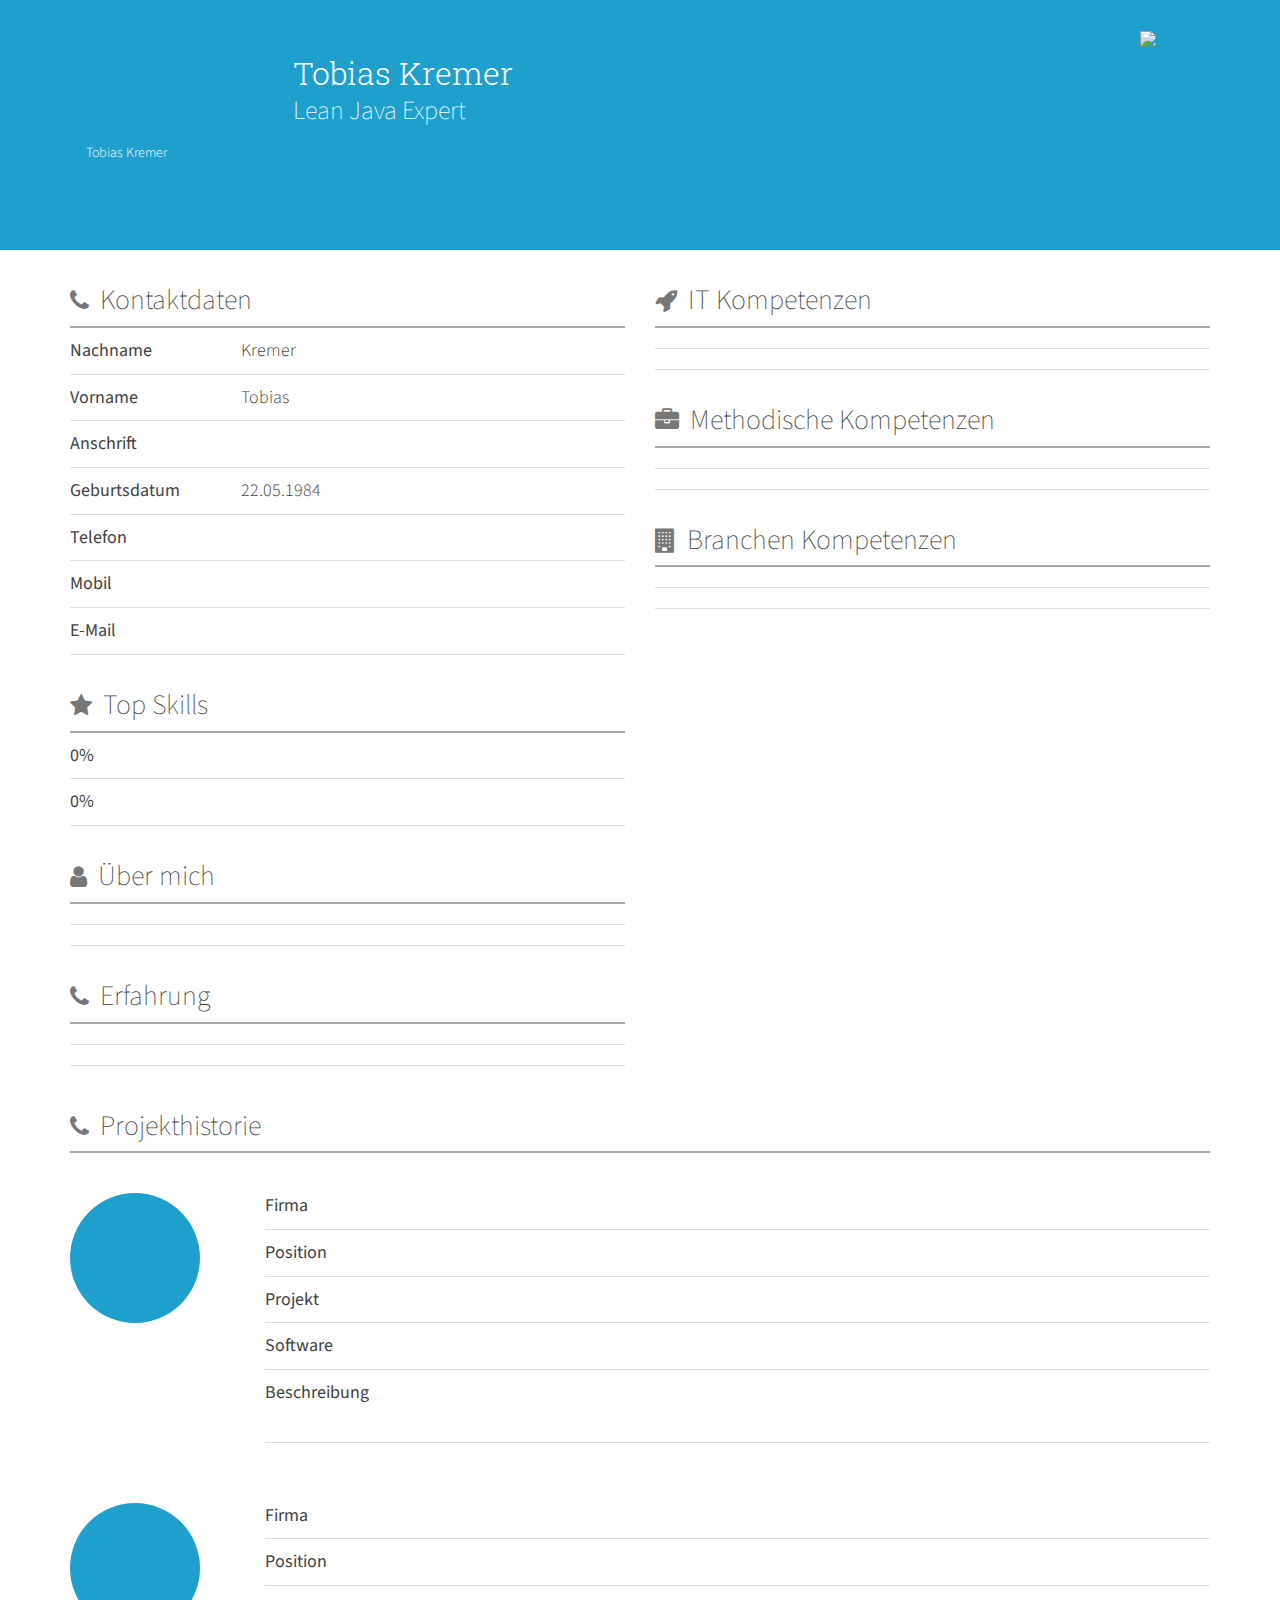
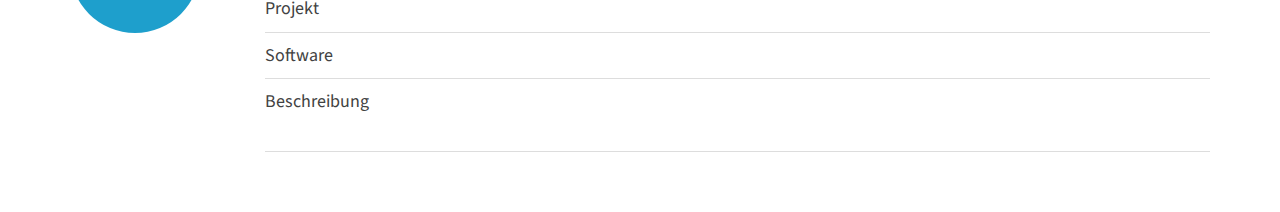
==== index.html @ e53ec6ad "Initialized SeeVee files for branch master" ====
<!DOCTYPE html>

<html>
<head>
<meta http-equiv="X-UA-Compatible" content="IE=edge" />
<meta http-equiv="Content-Type" content="text/html; charset=UTF-8" />
<meta name="viewport" content="width=device-width, initial-scale=1" />
<meta name="robots" content="noindex, nofollow" />
<title>Tobias Kremer</title>


<link rel="stylesheet" href="https://maxcdn.bootstrapcdn.com/bootstrap/3.3.1/css/bootstrap.min.css" />
<link href="https://fonts.googleapis.com/css?family=Source+Sans+Pro:200,300,400|Roboto+Slab" rel="stylesheet" type="text/css" />
<link href="https://maxcdn.bootstrapcdn.com/font-awesome/4.2.0/css/font-awesome.min.css" rel="stylesheet" />
<link rel="stylesheet" href="./basic.css" />
<!--[if lt IE 9]>
    <script src="https://oss.maxcdn.com/html5shiv/3.7.2/html5shiv.min.js"></script>
    <script src="https://oss.maxcdn.com/respond/1.4.2/respond.min.js"></script>
    <![endif]-->
</head>
<body>

	<header>
		<div class="container">
			<div class="row">
				<div class="col-sm-9">
					<span class="avatar">
						<img src="./avatar.jpg" alt="Tobias Kremer" />
					</span> 
					<span class="header-info"> 
						<span class="name">Tobias Kremer</span> 
						<span class="jobtitle">Lean Java Expert</span>
						<span class="qualification"></span>
						<span class="qualificationalinstitution"></span>
					</span>
				</div>
				<div class="col-sm-3 text-right header-logo">
					<a href="http://www.comsysto.com"> 
						<img src="./comsysto.png" alt="comSysto" />
					</a>
				</div>
			</div>
		</div>
	</header>

	<div class="container cv">
		<div class="row">
			<div class="col-md-6">
				<h3>
					<i class="fa fa-phone"></i> Kontaktdaten
				</h3>
				<p>
					<span class="key">Nachname</span>
					<span>Kremer</span>
				</p>
				<p>
					<span class="key">Vorname</span>
					<span>Tobias</span>
				</p>

				<p>
					<span class="key">Anschrift</span> 
					<span>  </span>
				</p>
				<p>
					<span class="key">Geburtsdatum</span> 
					<span>22.05.1984</span>
				</p>
				<p>
					<span class="key">Telefon</span>
					<span></span>
				</p>
				<p>
					<span class="key">Mobil</span>
					<span></span>
				</p>
				<p>
					<span class="key">E-Mail</span>
					<span>
						<a href="mailto:"></a>
					</span>
				</p>

				<h3>
					<i class="fa fa-star"></i> Top Skills
				</h3>
				<div>
					<p>
						<span class="key">0%</span> <span></span>
					</p>
				</div>
				<div>
					<p>
						<span class="key">0%</span> <span></span>
					</p>
				</div>

				<h3>
					<i class="fa fa-user"></i> Über mich
				</h3>
				<div>
					<p></p>
				</div>
				<div>
					<p></p>
				</div>

				<h3>
					<i class="fa fa-phone"></i> Erfahrung
				</h3>
				<div>
					<p></p>
				</div>
				<div>
					<p></p>
				</div>
			</div>
			<div class="col-md-6">
				<h3>
					<i class="fa fa-rocket"></i> IT Kompetenzen
				</h3>
				<div>
					<p></p>
				</div>
				<div>
					<p></p>
				</div>

				<h3>
					<i class="fa fa-briefcase"></i> Methodische Kompetenzen
				</h3>
				<div>
					<p></p>
				</div>
				<div>
					<p></p>
				</div>

				<h3>
					<i class="fa fa-building"></i> Branchen Kompetenzen
				</h3>
				<div>
					<p></p>
				</div>
				<div>
					<p></p>
				</div>
			</div>

		</div>
		<div class="row">
			<div class="col-xs-12">
				<h3>
					<i class="fa fa-phone"></i> Projekthistorie
				</h3>
			</div>
			<div class="clearfix"></div>
			<div class="project first clearfix">
				<div class="col-md-2 circle">
					<span>
						
						
					</span>
				</div>
				<div class="col-md-10">
					<p>
						<span class="key">Firma</span>
						<span></span>
					</p>
					<p>
						<span class="key">Position</span>
						<span></span>
					</p>
					<p>
						<span class="key">Projekt</span> 
						<span></span>
					</p>
					<p>
						<span class="key">Software</span> 
						<span> 
							
								<span class="label label-primary"></span>
							 
							
								<span class="label label-primary"></span>
							
						</span>
					</p>
					<p>
						<span class="key">Beschreibung</span> 
						<span> 
							<span></span> <br />
						</span> 
						<span> 
							<span></span> <br />
						</span>
					</p>
				</div>
			</div>
			<div class="project first clearfix">
				<div class="col-md-2 circle">
					<span>
						
						
					</span>
				</div>
				<div class="col-md-10">
					<p>
						<span class="key">Firma</span>
						<span></span>
					</p>
					<p>
						<span class="key">Position</span>
						<span></span>
					</p>
					<p>
						<span class="key">Projekt</span> 
						<span></span>
					</p>
					<p>
						<span class="key">Software</span> 
						<span> 
							
								<span class="label label-primary"></span>
							 
							
								<span class="label label-primary"></span>
							
						</span>
					</p>
					<p>
						<span class="key">Beschreibung</span> 
						<span> 
							<span></span> <br />
						</span> 
						<span> 
							<span></span> <br />
						</span>
					</p>
				</div>
			</div>
		</div>
	</div>

	<script src="https://ajax.googleapis.com/ajax/libs/jquery/1.11.1/jquery.min.js"></script>
	<script src="./cv.js"></script>
</body>
</html>
---- basic.css ----
/* cv css */

body {
    color: #424242;
    font-family: 'Source Sans Pro', sans-serif;
    font-weight: 300;
}
a {
    color: #1E9FCC;
    text-decoration: underline;
}



header {
    background: #1E9FCC;
    color: #fff;
    height: 250px;
    position: fixed;
    width: 100%;
    z-index: 5;
    transition: height 500ms;
}
header .avatar {
    display: inline-block;
    line-height: 250px;
    vertical-align: top;
}
header .avatar img {
    border-radius: 100%;
    display: inline-block;
    height: 196px;
    width: 196px;
    transition: height 500ms, width 500ms;
}
header .header-info {
    display: inline-block;
    padding: 50px 0 0 24px;
}
header .name,
header .jobtitle,
header .qualification,
header .qualificationalinstitution {
    display: block;
}
header .name {
    font-family: 'Roboto Slab', serif;
    font-size: 32px;
} 
header .jobtitle {
    font-size: 26px;
    font-weight: 200;
    line-height: 30px;
    padding-bottom: 26px;
}
header .qualification,
header .qualificationalinstitution {
    color: #AFD3DF;
    font-size: 18px;
}
header .header-logo {
    margin-top: 30px;
}
/* Shrinking should only happen on desktops */
@media(min-width: 768px) {
    .shrink {
        height: 90px;
    }
    .shrink .avatar {
        line-height: 90px;
    }
    .shrink  .avatar img {
        height: 64px;
        width: 64px;
    }
    .shrink .header-info {
        padding: 20px 0 0 20px;
    }
    .shrink  .name {
        font-size: 22px;
    } 
    .shrink  .jobtitle {
        font-size: 18px;
        line-height: 20px;
    }
    .shrink  .qualification,
    .shrink  .qualificationalinstitution {
        display: none;
    }
    .shrink .header-logo {
        margin-top: 25px;
    }
    .shrink-cv {
        padding-top: 140px;
    }
}


.cv {
    font-size: 18px;
    font-weight: 300;
    padding-top: 250px;
}

h3 {
    border-bottom: 2px solid #aaa;
    font-size: 28px;
    font-weight: 200;
    padding: 15px 0 10px 0;
}
h3 i.fa {
    color: #777;
    font-size: 24px;
    padding-right: 5px;
}
.cv p {
    border-bottom: 1px solid #ddd;
    padding: 0 0 10px 0;
}
.cv p span {
    display: inline-block;
    vertical-align: top;
    width: 69%;
}
.cv p span.label {
    width: auto;
}
.cv p .key {
    font-weight: 400;
    width: 30%;
}

.circle {
}
.circle span {
    background: #1E9FCC;
    border-radius: 100%;
    color: #fff;
    display: table-cell;
    height: 130px;
    text-align: center;
    vertical-align: middle;
    width: 130px;
}
.project {
    margin-top: 30px;
    background: transparent url(/images/cv/line.png) repeat-y 79px 50px;
    padding-bottom: 50px;
}
.project ~ .project {
    margin-top: 0;
    
}

@media(max-width: 768px) {
    header {
        height: auto;
        position: relative;
    }
    header .avatar {
        display: block;
        text-align: center;
    }
    header .header-info {
        display: block;
        padding: 0 0 0 0;
        text-align: center;
    }
    header .name {
        font-family: 'Roboto Slab', serif;
        font-size: 28px;
    } 
    header .jobtitle {
        font-size: 24px;
        line-height: 30px;
        padding-bottom: 22px;
    }
    header .header-logo {
        margin-top: 50px;
        padding-bottom: 30px;
        text-align: center;
    }
    .cv {
        padding-top: 0;
    }
    

    .circle {
    }
    .circle span {
        border-radius: 4px;
        display: block;
        height: auto;
        margin: 0 0 15px 0;
        padding: 15px 0;
        text-align: center;
        width: 100%;
    }
    .project {
        margin-top: 30px;
        background: none;
        padding-bottom: 50px;
    }
    .project ~ .project {
        margin-top: 0;
        
    }
}
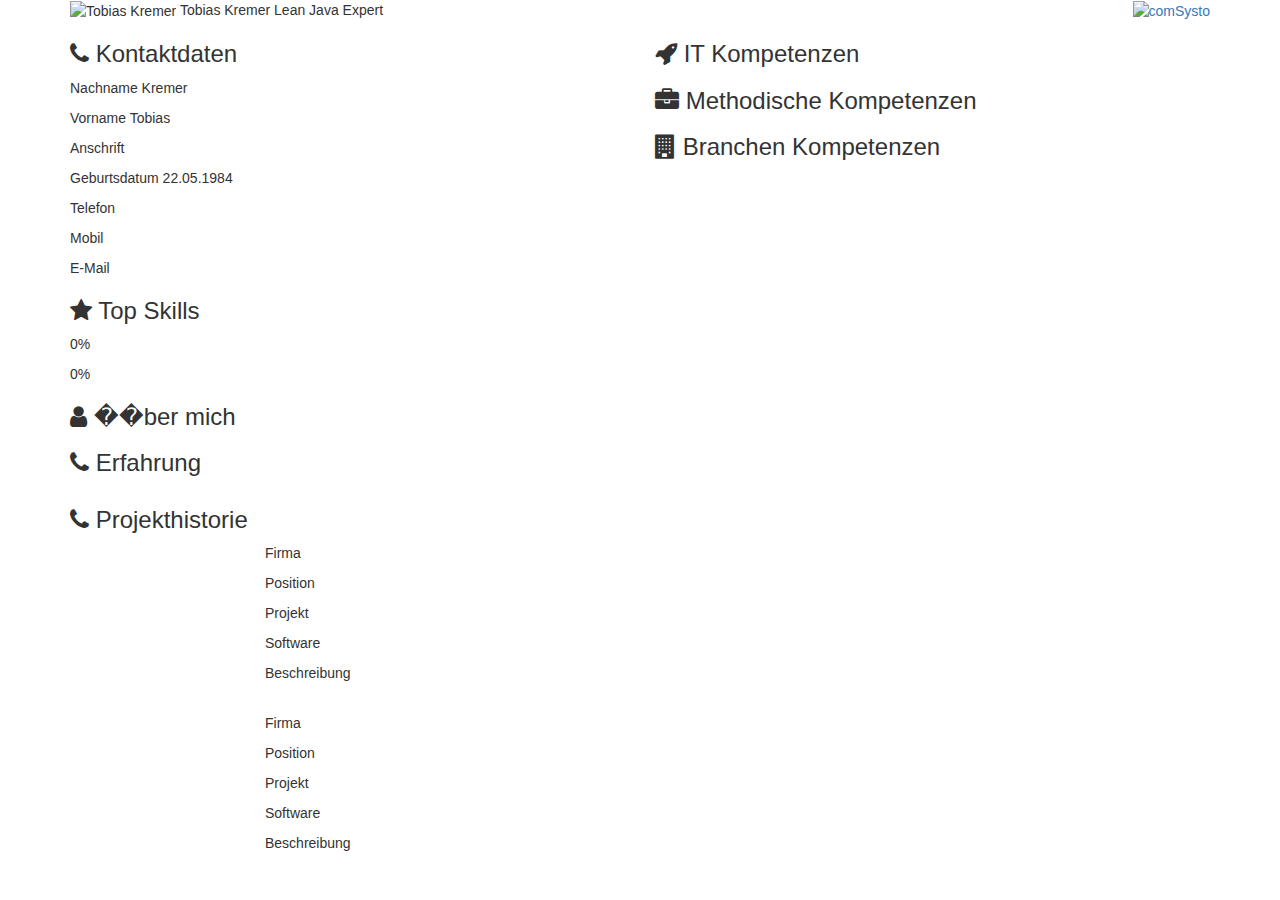
==== commit 9d428e01: "Initialized SeeVee files for branch master" ====
--- a/index.html
+++ b/index.html
@@ -12,7 +12,7 @@
 <link rel="stylesheet" href="https://maxcdn.bootstrapcdn.com/bootstrap/3.3.1/css/bootstrap.min.css" />
 <link href="https://fonts.googleapis.com/css?family=Source+Sans+Pro:200,300,400|Roboto+Slab" rel="stylesheet" type="text/css" />
 <link href="https://maxcdn.bootstrapcdn.com/font-awesome/4.2.0/css/font-awesome.min.css" rel="stylesheet" />
-<link rel="stylesheet" href="./basic.css" />
+<link rel="stylesheet" href="http://comsysto.github.io/seevee-static/comsysto/1/css/main.css" />
 <!--[if lt IE 9]>
     <script src="https://oss.maxcdn.com/html5shiv/3.7.2/html5shiv.min.js"></script>
     <script src="https://oss.maxcdn.com/respond/1.4.2/respond.min.js"></script>
@@ -36,7 +36,7 @@
 				</div>
 				<div class="col-sm-3 text-right header-logo">
 					<a href="http://www.comsysto.com"> 
-						<img src="./comsysto.png" alt="comSysto" />
+						<img src="http://comsysto.github.io/seevee-static/comsysto/1/img/comsysto.png" alt="comSysto" />
 					</a>
 				</div>
 			</div>
@@ -96,7 +96,7 @@
 				</div>
 
 				<h3>
-					<i class="fa fa-user"></i> Über mich
+					<i class="fa fa-user"></i> ��ber mich
 				</h3>
 				<div>
 					<p></p>
@@ -243,6 +243,6 @@
 	</div>
 
 	<script src="https://ajax.googleapis.com/ajax/libs/jquery/1.11.1/jquery.min.js"></script>
-	<script src="./cv.js"></script>
+	<script src="http://comsysto.github.io/seevee-static/comsysto/1/js/cv.js"></script>
 </body>
 </html>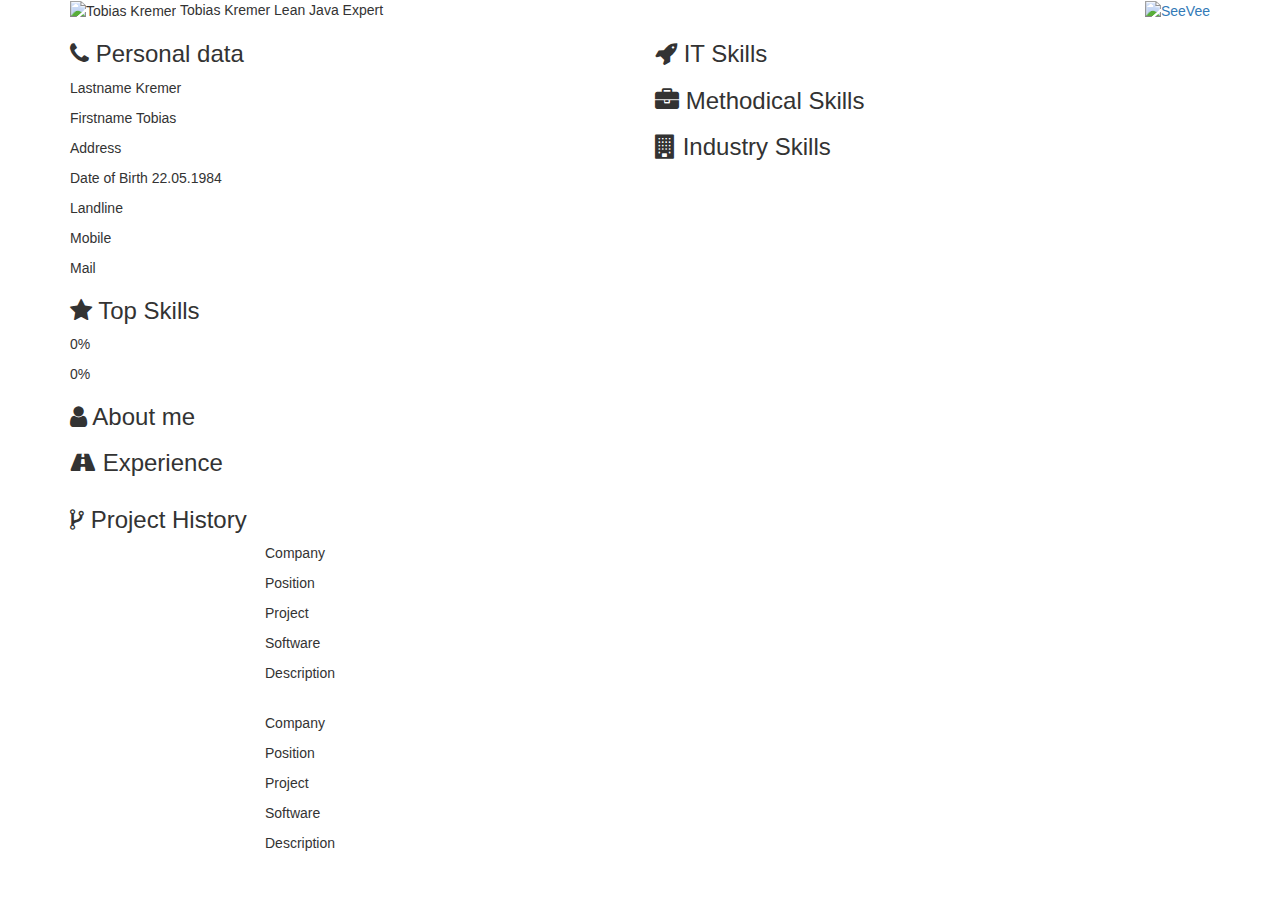
==== commit aef1eb66: "Initialized SeeVee files for branch master" ====
--- a/index.html
+++ b/index.html
@@ -2,30 +2,30 @@
 
 <html>
 <head>
-<meta http-equiv="X-UA-Compatible" content="IE=edge" />
-<meta http-equiv="Content-Type" content="text/html; charset=UTF-8" />
-<meta name="viewport" content="width=device-width, initial-scale=1" />
-<meta name="robots" content="noindex, nofollow" />
-<title>Tobias Kremer</title>
-
-
-<link rel="stylesheet" href="https://maxcdn.bootstrapcdn.com/bootstrap/3.3.1/css/bootstrap.min.css" />
-<link href="https://fonts.googleapis.com/css?family=Source+Sans+Pro:200,300,400|Roboto+Slab" rel="stylesheet" type="text/css" />
-<link href="https://maxcdn.bootstrapcdn.com/font-awesome/4.2.0/css/font-awesome.min.css" rel="stylesheet" />
-<link rel="stylesheet" href="http://comsysto.github.io/seevee-static/comsysto/1/css/main.css" />
-<!--[if lt IE 9]>
+    <meta http-equiv="X-UA-Compatible" content="IE=edge" />
+    <meta http-equiv="Content-Type" content="text/html; charset=UTF-8" />
+    <meta name="viewport" content="width=device-width, initial-scale=1" />
+    <meta name="robots" content="noindex, nofollow" />
+    <title>Tobias Kremer</title>
+
+
+    <link rel="stylesheet" href="https://maxcdn.bootstrapcdn.com/bootstrap/3.3.1/css/bootstrap.min.css" />
+    <link href="https://fonts.googleapis.com/css?family=Source+Sans+Pro:200,300,400|Roboto+Slab" rel="stylesheet" type="text/css" />
+    <link href="https://maxcdn.bootstrapcdn.com/font-awesome/4.2.0/css/font-awesome.min.css" rel="stylesheet" />
+    <link rel="stylesheet" href="https://comsysto.github.io/seevee-static/seevee/1/css/basic.css" />
+    <!--[if lt IE 9]>
     <script src="https://oss.maxcdn.com/html5shiv/3.7.2/html5shiv.min.js"></script>
     <script src="https://oss.maxcdn.com/respond/1.4.2/respond.min.js"></script>
     <![endif]-->
 </head>
 <body>
 
-	<header>
-		<div class="container">
-			<div class="row">
-				<div class="col-sm-9">
+<header>
+    <div class="container">
+        <div class="row">
+            <div class="col-sm-9">
 					<span class="avatar">
-						<img src="./avatar.jpg" alt="Tobias Kremer" />
+						<img alt="Tobias Kremer" src="https://avatars.githubusercontent.com/u/3518245?v=3" />
 					</span> 
 					<span class="header-info"> 
 						<span class="name">Tobias Kremer</span> 
@@ -33,216 +33,216 @@
 						<span class="qualification"></span>
 						<span class="qualificationalinstitution"></span>
 					</span>
-				</div>
-				<div class="col-sm-3 text-right header-logo">
-					<a href="http://www.comsysto.com"> 
-						<img src="http://comsysto.github.io/seevee-static/comsysto/1/img/comsysto.png" alt="comSysto" />
-					</a>
-				</div>
-			</div>
-		</div>
-	</header>
-
-	<div class="container cv">
-		<div class="row">
-			<div class="col-md-6">
-				<h3>
-					<i class="fa fa-phone"></i> Kontaktdaten
-				</h3>
-				<p>
-					<span class="key">Nachname</span>
-					<span>Kremer</span>
-				</p>
-				<p>
-					<span class="key">Vorname</span>
-					<span>Tobias</span>
-				</p>
-
-				<p>
-					<span class="key">Anschrift</span> 
+            </div>
+            <div class="col-sm-3 text-right header-logo">
+                <a href="https://github.com/seeveebot">
+                    <img src="https://comsysto.github.io/seevee-static/seevee/1/img/logo.png" alt="SeeVee" />
+                </a>
+            </div>
+        </div>
+    </div>
+</header>
+
+<div class="container cv">
+    <div class="row">
+        <div class="col-md-6">
+            <h3>
+                <i class="fa fa-phone"></i> Personal data
+            </h3>
+            <p>
+                <span class="key">Lastname</span>
+                <span>Kremer</span>
+            </p>
+            <p>
+                <span class="key">Firstname</span>
+                <span>Tobias</span>
+            </p>
+
+            <p>
+                <span class="key">Address</span>
 					<span>  </span>
-				</p>
-				<p>
-					<span class="key">Geburtsdatum</span> 
+            </p>
+            <p>
+                <span class="key">Date of Birth</span>
 					<span>22.05.1984</span>
-				</p>
-				<p>
-					<span class="key">Telefon</span>
+            </p>
+            <p>
+                <span class="key">Landline</span>
 					<span></span>
-				</p>
-				<p>
-					<span class="key">Mobil</span>
+            </p>
+            <p>
+                <span class="key">Mobile</span>
 					<span></span>
-				</p>
-				<p>
-					<span class="key">E-Mail</span>
+            </p>
+            <p>
+                <span class="key">Mail</span>
 					<span>
 						<a href="mailto:"></a>
 					</span>
-				</p>
-
-				<h3>
-					<i class="fa fa-star"></i> Top Skills
-				</h3>
-				<div>
-					<p>
-						<span class="key">0%</span> <span></span>
-					</p>
-				</div>
-				<div>
-					<p>
-						<span class="key">0%</span> <span></span>
-					</p>
-				</div>
-
-				<h3>
-					<i class="fa fa-user"></i> ��ber mich
-				</h3>
-				<div>
-					<p></p>
-				</div>
-				<div>
-					<p></p>
-				</div>
-
-				<h3>
-					<i class="fa fa-phone"></i> Erfahrung
-				</h3>
-				<div>
-					<p></p>
-				</div>
-				<div>
-					<p></p>
-				</div>
-			</div>
-			<div class="col-md-6">
-				<h3>
-					<i class="fa fa-rocket"></i> IT Kompetenzen
-				</h3>
-				<div>
-					<p></p>
-				</div>
-				<div>
-					<p></p>
-				</div>
-
-				<h3>
-					<i class="fa fa-briefcase"></i> Methodische Kompetenzen
-				</h3>
-				<div>
-					<p></p>
-				</div>
-				<div>
-					<p></p>
-				</div>
-
-				<h3>
-					<i class="fa fa-building"></i> Branchen Kompetenzen
-				</h3>
-				<div>
-					<p></p>
-				</div>
-				<div>
-					<p></p>
-				</div>
-			</div>
-
-		</div>
-		<div class="row">
-			<div class="col-xs-12">
-				<h3>
-					<i class="fa fa-phone"></i> Projekthistorie
-				</h3>
-			</div>
-			<div class="clearfix"></div>
-			<div class="project first clearfix">
-				<div class="col-md-2 circle">
+            </p>
+
+            <h3>
+                <i class="fa fa-star"></i> Top Skills
+            </h3>
+            <div>
+                <p>
+                    <span class="key">0%</span> <span></span>
+                </p>
+            </div>
+            <div>
+                <p>
+                    <span class="key">0%</span> <span></span>
+                </p>
+            </div>
+
+            <h3>
+                <i class="fa fa-user"></i> About me
+            </h3>
+            <div>
+                <p></p>
+            </div>
+            <div>
+                <p></p>
+            </div>
+
+            <h3>
+                <i class="fa fa-road"></i> Experience
+            </h3>
+            <div>
+                <p></p>
+            </div>
+            <div>
+                <p></p>
+            </div>
+        </div>
+        <div class="col-md-6">
+            <h3>
+                <i class="fa fa-rocket"></i> IT Skills
+            </h3>
+            <div>
+                <p></p>
+            </div>
+            <div>
+                <p></p>
+            </div>
+
+            <h3>
+                <i class="fa fa-briefcase"></i> Methodical Skills
+            </h3>
+            <div>
+                <p></p>
+            </div>
+            <div>
+                <p></p>
+            </div>
+
+            <h3>
+                <i class="fa fa-building"></i> Industry Skills
+            </h3>
+            <div>
+                <p></p>
+            </div>
+            <div>
+                <p></p>
+            </div>
+        </div>
+
+    </div>
+    <div class="row">
+        <div class="col-xs-12">
+            <h3>
+                <i class="fa fa-code-fork"></i> Project History
+            </h3>
+        </div>
+        <div class="clearfix"></div>
+        <div class="project first clearfix">
+            <div class="col-md-2 circle">
 					<span>
 						
 						
 					</span>
-				</div>
-				<div class="col-md-10">
-					<p>
-						<span class="key">Firma</span>
-						<span></span>
-					</p>
-					<p>
-						<span class="key">Position</span>
-						<span></span>
-					</p>
-					<p>
-						<span class="key">Projekt</span> 
-						<span></span>
-					</p>
-					<p>
-						<span class="key">Software</span> 
-						<span> 
-							
-								<span class="label label-primary"></span>
-							 
-							
-								<span class="label label-primary"></span>
-							
-						</span>
-					</p>
-					<p>
-						<span class="key">Beschreibung</span> 
-						<span> 
-							<span></span> <br />
-						</span> 
-						<span> 
-							<span></span> <br />
-						</span>
-					</p>
-				</div>
-			</div>
-			<div class="project first clearfix">
-				<div class="col-md-2 circle">
+            </div>
+            <div class="col-md-10">
+                <p>
+                    <span class="key">Company</span>
+                    <span></span>
+                </p>
+                <p>
+                    <span class="key">Position</span>
+                    <span></span>
+                </p>
+                <p>
+                    <span class="key">Project</span>
+                    <span></span>
+                </p>
+                <p>
+                    <span class="key">Software</span> 
+						<span> 
+							
+                                <span class="label label-primary"></span>
+                             
+							
+                                <span class="label label-primary"></span>
+                            
+						</span>
+                </p>
+                <p>
+                    <span class="key">Description</span>
+						<span> 
+							<span></span> <br />
+						</span>
+						<span> 
+							<span></span> <br />
+						</span>
+                </p>
+            </div>
+        </div>
+        <div class="project first clearfix">
+            <div class="col-md-2 circle">
 					<span>
 						
 						
 					</span>
-				</div>
-				<div class="col-md-10">
-					<p>
-						<span class="key">Firma</span>
-						<span></span>
-					</p>
-					<p>
-						<span class="key">Position</span>
-						<span></span>
-					</p>
-					<p>
-						<span class="key">Projekt</span> 
-						<span></span>
-					</p>
-					<p>
-						<span class="key">Software</span> 
-						<span> 
-							
-								<span class="label label-primary"></span>
-							 
-							
-								<span class="label label-primary"></span>
-							
-						</span>
-					</p>
-					<p>
-						<span class="key">Beschreibung</span> 
-						<span> 
-							<span></span> <br />
-						</span> 
-						<span> 
-							<span></span> <br />
-						</span>
-					</p>
-				</div>
-			</div>
-		</div>
-	</div>
-
-	<script src="https://ajax.googleapis.com/ajax/libs/jquery/1.11.1/jquery.min.js"></script>
-	<script src="http://comsysto.github.io/seevee-static/comsysto/1/js/cv.js"></script>
+            </div>
+            <div class="col-md-10">
+                <p>
+                    <span class="key">Company</span>
+                    <span></span>
+                </p>
+                <p>
+                    <span class="key">Position</span>
+                    <span></span>
+                </p>
+                <p>
+                    <span class="key">Project</span>
+                    <span></span>
+                </p>
+                <p>
+                    <span class="key">Software</span> 
+						<span> 
+							
+                                <span class="label label-primary"></span>
+                             
+							
+                                <span class="label label-primary"></span>
+                            
+						</span>
+                </p>
+                <p>
+                    <span class="key">Description</span>
+						<span> 
+							<span></span> <br />
+						</span>
+						<span> 
+							<span></span> <br />
+						</span>
+                </p>
+            </div>
+        </div>
+    </div>
+</div>
+
+<script src="https://ajax.googleapis.com/ajax/libs/jquery/1.11.1/jquery.min.js"></script>
+<script src="https://comsysto.github.io/seevee-static/seevee/1/js/cv.js"></script>
 </body>
 </html>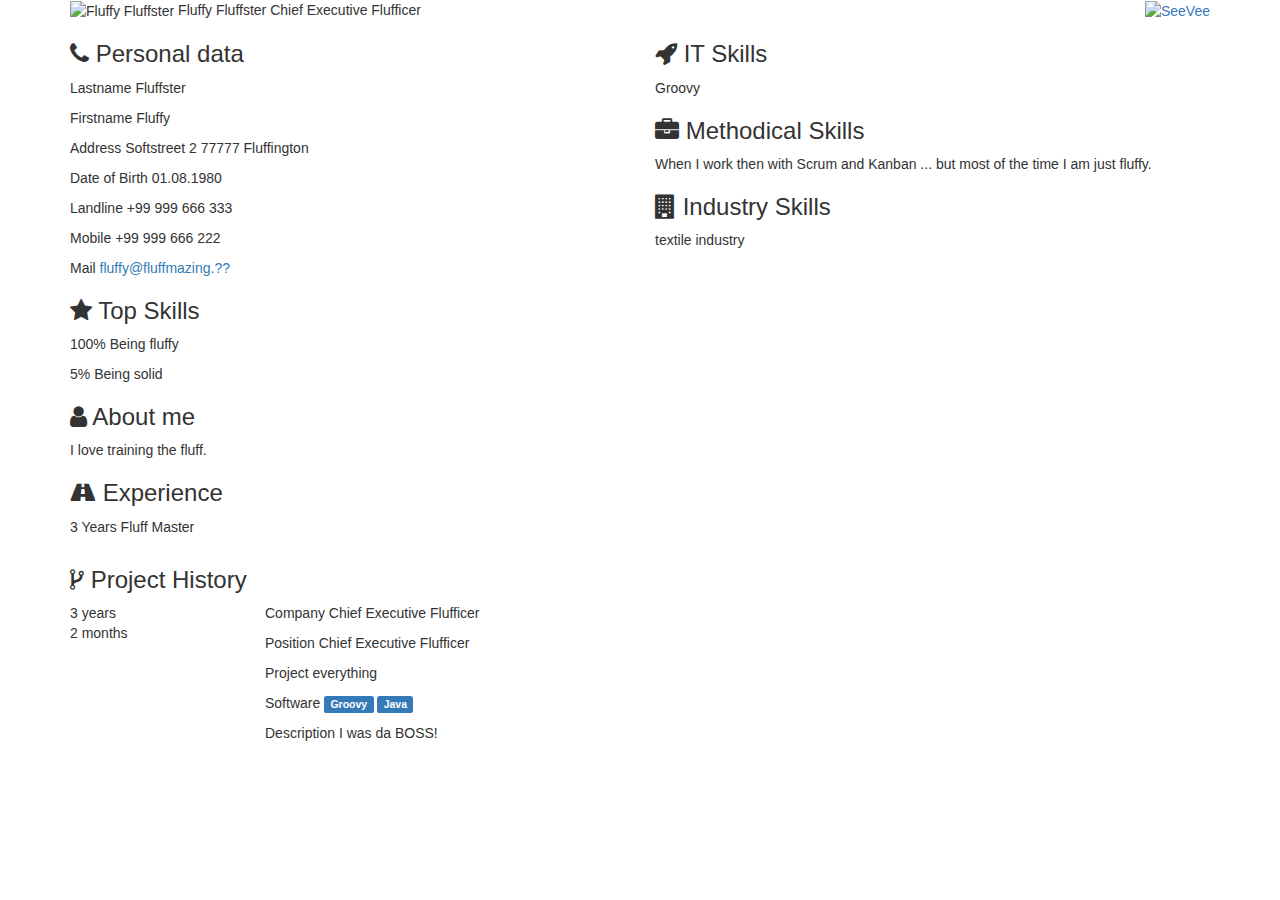
==== commit 983a09a9: "Initialized SeeVee files for branch master" ====
--- a/index.html
+++ b/index.html
@@ -6,7 +6,7 @@
     <meta http-equiv="Content-Type" content="text/html; charset=UTF-8" />
     <meta name="viewport" content="width=device-width, initial-scale=1" />
     <meta name="robots" content="noindex, nofollow" />
-    <title>Tobias Kremer</title>
+    <title>Fluffy Fluffster</title>
 
 
     <link rel="stylesheet" href="https://maxcdn.bootstrapcdn.com/bootstrap/3.3.1/css/bootstrap.min.css" />
@@ -25,11 +25,11 @@
         <div class="row">
             <div class="col-sm-9">
 					<span class="avatar">
-						<img alt="Tobias Kremer" src="https://avatars.githubusercontent.com/u/3518245?v=3" />
+						<img alt="Fluffy Fluffster" src="https://avatars.githubusercontent.com/u/3518245?v=3" />
 					</span> 
 					<span class="header-info"> 
-						<span class="name">Tobias Kremer</span> 
-						<span class="jobtitle">Lean Java Expert</span>
+						<span class="name">Fluffy Fluffster</span> 
+						<span class="jobtitle">Chief Executive Flufficer</span>
 						<span class="qualification"></span>
 						<span class="qualificationalinstitution"></span>
 					</span>
@@ -51,33 +51,33 @@
             </h3>
             <p>
                 <span class="key">Lastname</span>
-                <span>Kremer</span>
+                <span>Fluffster</span>
             </p>
             <p>
                 <span class="key">Firstname</span>
-                <span>Tobias</span>
+                <span>Fluffy</span>
             </p>
 
             <p>
                 <span class="key">Address</span>
-					<span>  </span>
+					<span>Softstreet 2 77777 Fluffington</span>
             </p>
             <p>
                 <span class="key">Date of Birth</span>
-					<span>22.05.1984</span>
+					<span>01.08.1980</span>
             </p>
             <p>
                 <span class="key">Landline</span>
-					<span></span>
+					<span>+99 999 666 333</span>
             </p>
             <p>
                 <span class="key">Mobile</span>
-					<span></span>
+					<span>+99 999 666 222</span>
             </p>
             <p>
                 <span class="key">Mail</span>
 					<span>
-						<a href="mailto:"></a>
+						<a href="mailto:fluffy@fluffmazing.??">fluffy@fluffmazing.??</a>
 					</span>
             </p>
 
@@ -86,12 +86,12 @@
             </h3>
             <div>
                 <p>
-                    <span class="key">0%</span> <span></span>
+                    <span class="key">100%</span> <span>Being fluffy</span>
                 </p>
             </div>
             <div>
                 <p>
-                    <span class="key">0%</span> <span></span>
+                    <span class="key">5%</span> <span>Being solid</span>
                 </p>
             </div>
 
@@ -99,20 +99,14 @@
                 <i class="fa fa-user"></i> About me
             </h3>
             <div>
-                <p></p>
-            </div>
-            <div>
-                <p></p>
+                <p>I love training the fluff.</p>
             </div>
 
             <h3>
                 <i class="fa fa-road"></i> Experience
             </h3>
             <div>
-                <p></p>
-            </div>
-            <div>
-                <p></p>
+                <p>3 Years Fluff Master</p>
             </div>
         </div>
         <div class="col-md-6">
@@ -120,30 +114,21 @@
                 <i class="fa fa-rocket"></i> IT Skills
             </h3>
             <div>
-                <p></p>
-            </div>
-            <div>
-                <p></p>
+                <p>Groovy</p>
             </div>
 
             <h3>
                 <i class="fa fa-briefcase"></i> Methodical Skills
             </h3>
             <div>
-                <p></p>
-            </div>
-            <div>
-                <p></p>
+                <p>When I work then with Scrum and Kanban ... but most of the time I am just fluffy.</p>
             </div>
 
             <h3>
                 <i class="fa fa-building"></i> Industry Skills
             </h3>
             <div>
-                <p></p>
-            </div>
-            <div>
-                <p></p>
+                <p>textile industry</p>
             </div>
         </div>
 
@@ -159,82 +144,42 @@
             <div class="col-md-2 circle">
 					<span>
 						
-						
+                            3 years
+                            
+                                <br />
+                            
+                        
+						2 months
 					</span>
             </div>
             <div class="col-md-10">
                 <p>
                     <span class="key">Company</span>
-                    <span></span>
+                    <span>Chief Executive Flufficer</span>
                 </p>
                 <p>
                     <span class="key">Position</span>
-                    <span></span>
+                    <span>Chief Executive Flufficer</span>
                 </p>
                 <p>
                     <span class="key">Project</span>
-                    <span></span>
+                    <span>everything</span>
                 </p>
                 <p>
                     <span class="key">Software</span> 
 						<span> 
 							
-                                <span class="label label-primary"></span>
+                                <span class="label label-primary">Groovy</span>
                              
 							
-                                <span class="label label-primary"></span>
+                                <span class="label label-primary">Java</span>
                             
 						</span>
                 </p>
                 <p>
                     <span class="key">Description</span>
 						<span> 
-							<span></span> <br />
-						</span>
-						<span> 
-							<span></span> <br />
-						</span>
-                </p>
-            </div>
-        </div>
-        <div class="project first clearfix">
-            <div class="col-md-2 circle">
-					<span>
-						
-						
-					</span>
-            </div>
-            <div class="col-md-10">
-                <p>
-                    <span class="key">Company</span>
-                    <span></span>
-                </p>
-                <p>
-                    <span class="key">Position</span>
-                    <span></span>
-                </p>
-                <p>
-                    <span class="key">Project</span>
-                    <span></span>
-                </p>
-                <p>
-                    <span class="key">Software</span> 
-						<span> 
-							
-                                <span class="label label-primary"></span>
-                             
-							
-                                <span class="label label-primary"></span>
-                            
-						</span>
-                </p>
-                <p>
-                    <span class="key">Description</span>
-						<span> 
-							<span></span> <br />
-						</span>
-						<span> 
-							<span></span> <br />
+							<span>I was da BOSS!</span> <br />
 						</span>
                 </p>
             </div>
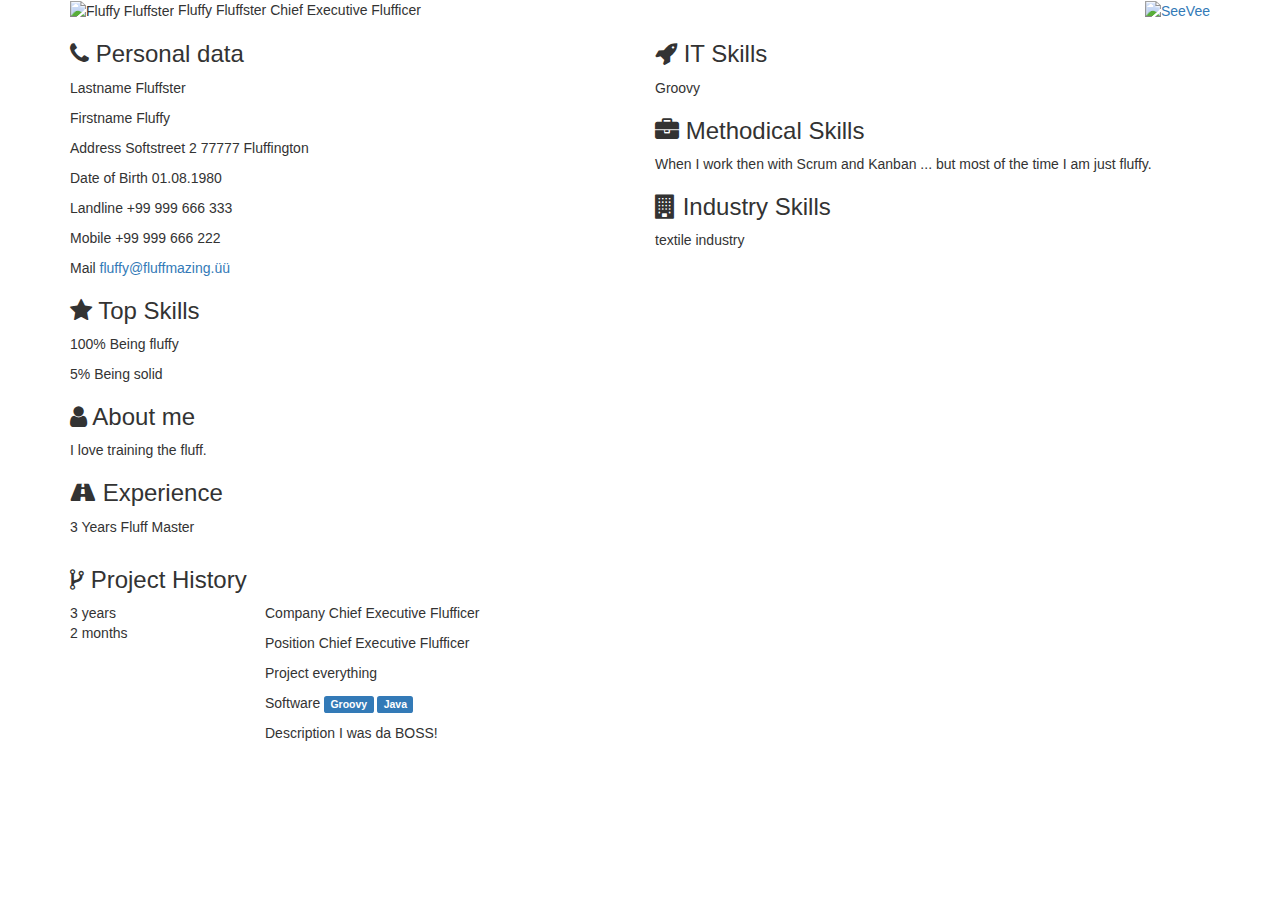
==== commit 9d341deb: "Initialized SeeVee files for branch master" ====
--- a/index.html
+++ b/index.html
@@ -77,7 +77,7 @@
             <p>
                 <span class="key">Mail</span>
 					<span>
-						<a href="mailto:fluffy@fluffmazing.??">fluffy@fluffmazing.??</a>
+						<a href="mailto:fluffy@fluffmazing.üü">fluffy@fluffmazing.üü</a>
 					</span>
             </p>
 
